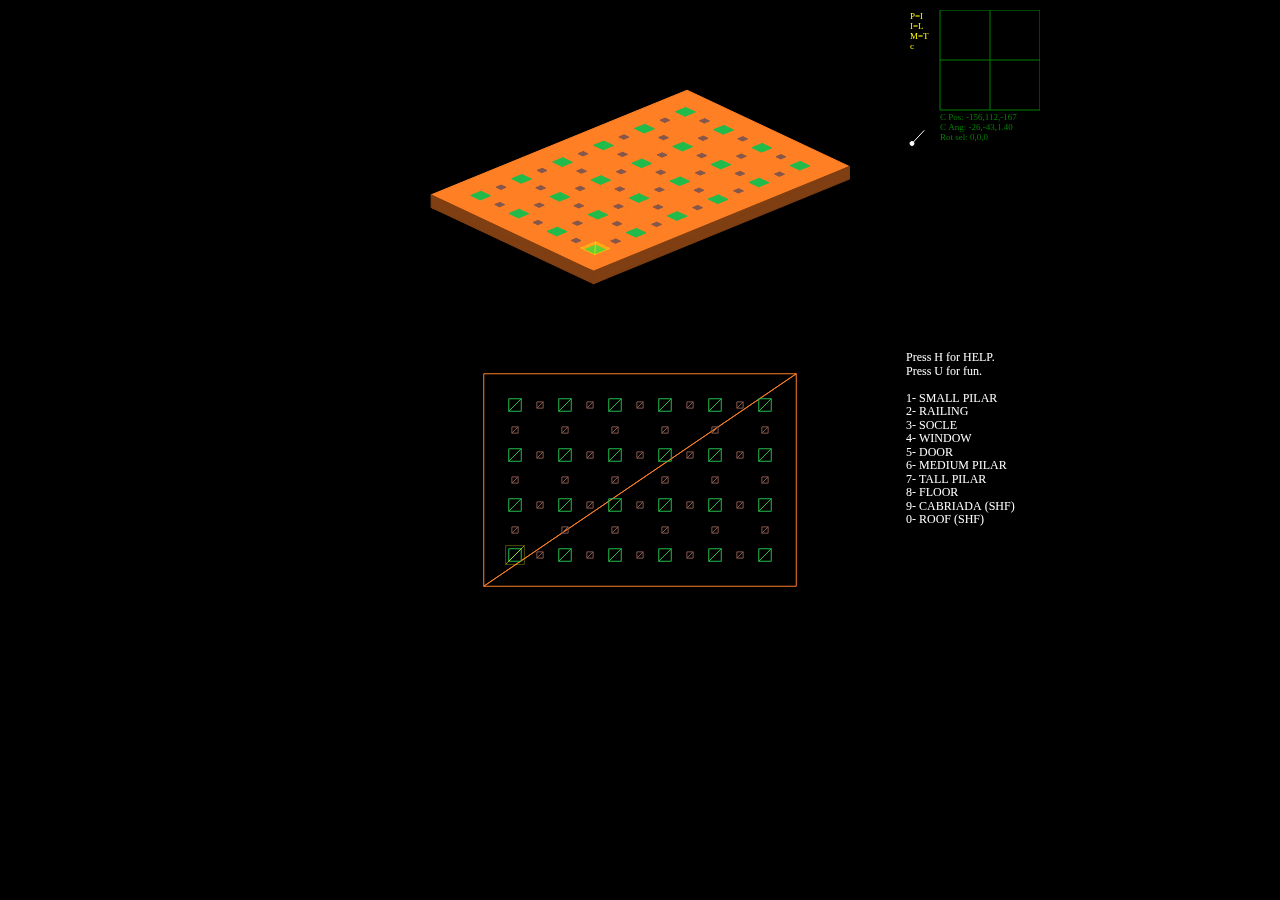
==== index.html @ d8146de5 "Uploading sources" ====
<html>
	<head>
		<title>Little constructor (based on JSEngine) v1.0 -</title>

		<script src="appLittleConstructor.js"></script>

		<style>
		body 
		{
			background-color:black;
			margin:10px;
			text-align:center;
		}
		</style>
	</head>

	<body onload="load();">
		<div align="center">
			<canvas id="cv" width="800" height="600"></canvas>
		</div> 
	</body>
</html>|
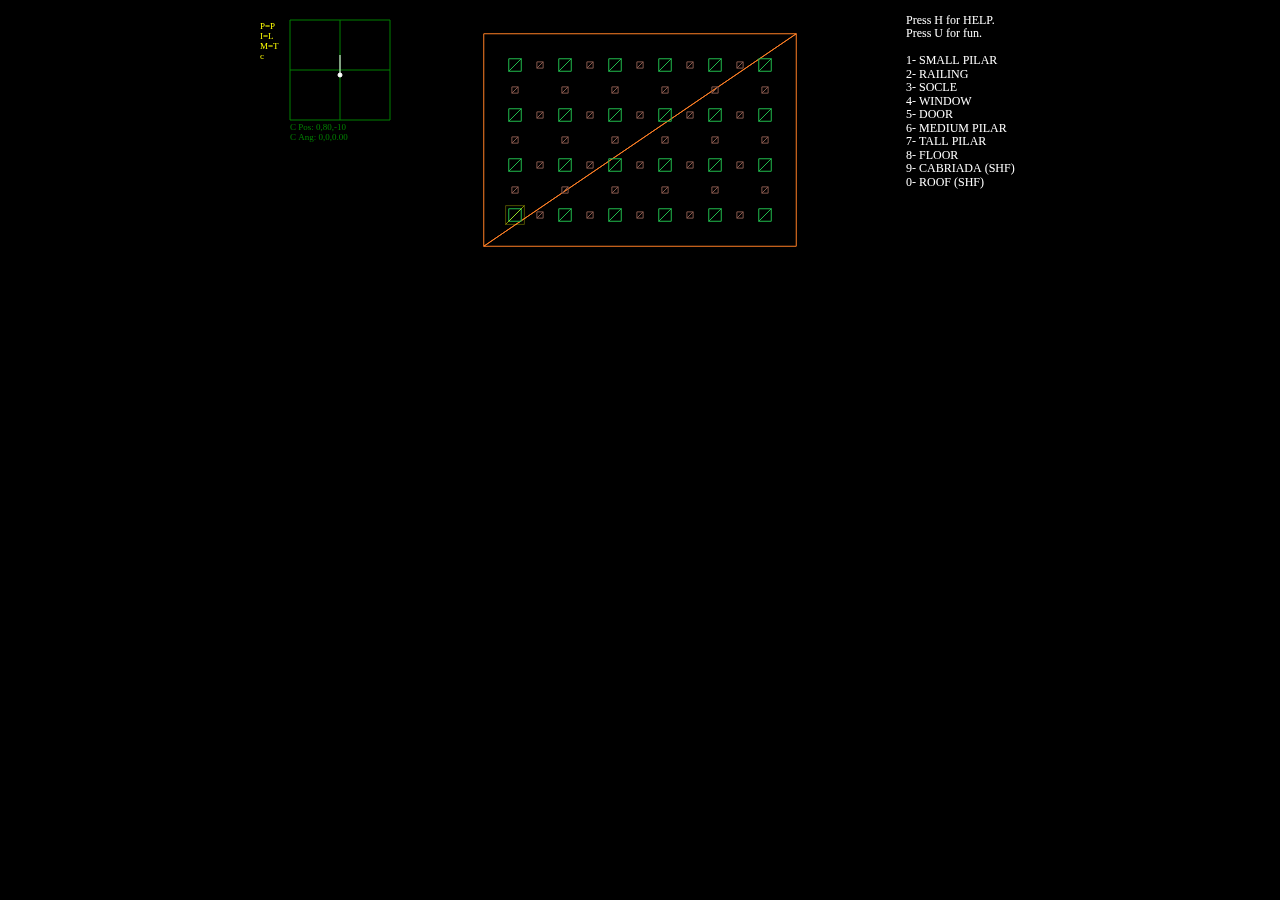
==== commit 90579903: "First upload for branch ThreeJS" ====
--- a/index.html
+++ b/index.html
@@ -1,8 +1,20 @@
 <html>
 	<head>
-		<title>Little constructor (based on JSEngine) v1.0 -</title>
+		<title>Default title</title>
 
-		<script src="appLittleConstructor.js"></script>
+		<!-- Global site tag (gtag.js) - Google Analytics -->
+		<script async src="https://www.googletagmanager.com/gtag/js?id=UA-161722306-1"></script>
+		<script>
+		  window.dataLayer = window.dataLayer || [];
+		  function gtag(){dataLayer.push(arguments);}
+		  gtag('js', new Date());
+
+		  gtag('config', 'UA-161722306-1');
+		</script>
+		
+		<script src="js/three.js"></script>
+		<script src="js/OrbitControls.js"></script>
+		<script src="appLittleConstructorThreeJS.js"></script>
 
 		<style>
 		body 
@@ -16,7 +28,7 @@
 
 	<body onload="load();">
 		<div align="center">
-			<canvas id="cv" width="800" height="600"></canvas>
+			<canvas id="cv" width="800" height="300"></canvas>
 		</div> 
 	</body>
 </html>|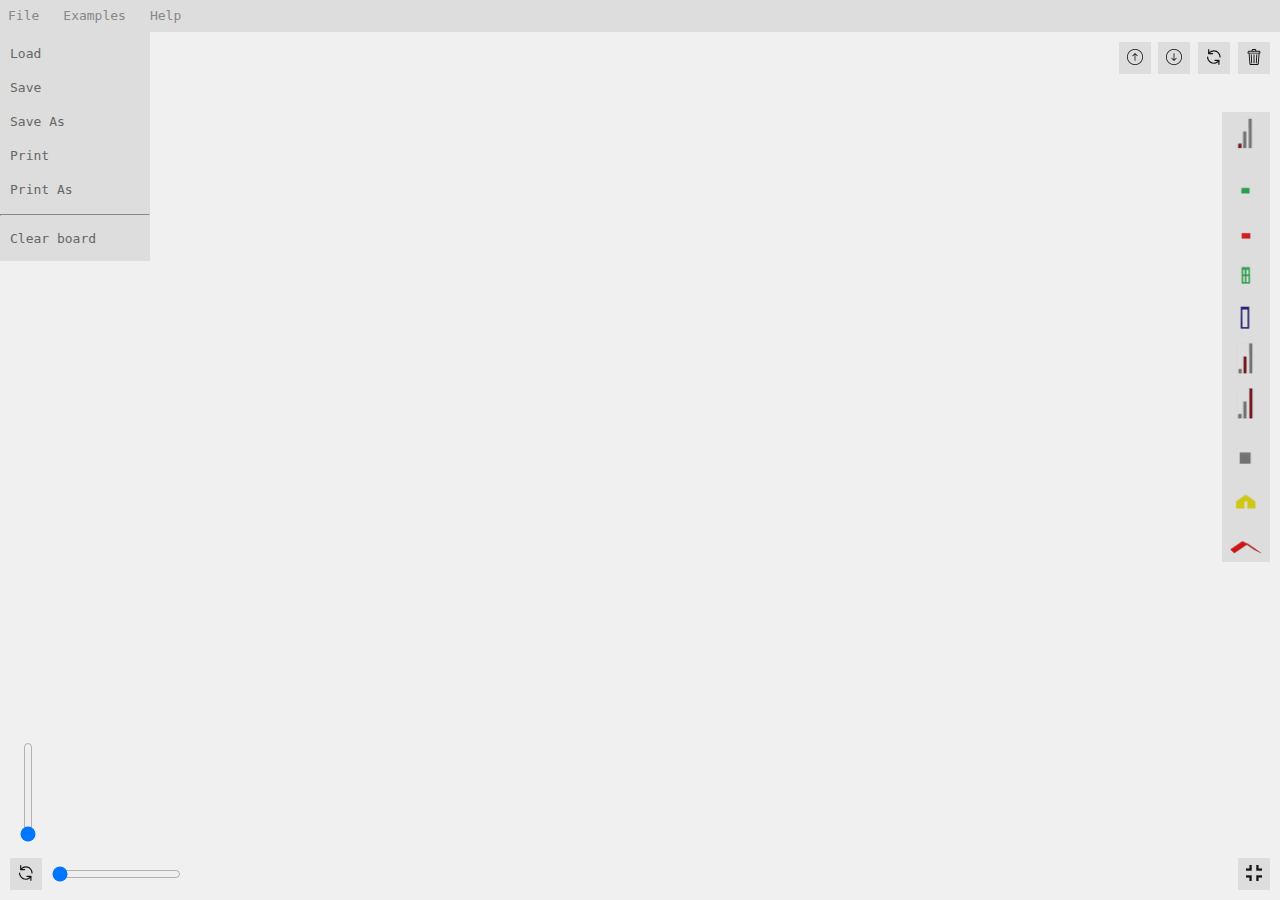
==== commit 860133d2: "Uploading sources" ====
--- a/index.html
+++ b/index.html
@@ -1,4 +1,5 @@
-<html>
+<!DOCTYPE html>
+<html lang="en">
 	<head>
 		<title>Default title</title>
 
@@ -11,24 +12,198 @@
 
 		  gtag('config', 'UA-161722306-1');
 		</script>
-		
-		<script src="js/three.js"></script>
-		<script src="js/OrbitControls.js"></script>
-		<script src="appLittleConstructorThreeJS.js"></script>
-
-		<style>
-		body 
-		{
-			background-color:black;
-			margin:10px;
-			text-align:center;
-		}
-		</style>
+	
+		<meta charset="utf-8">
+		<meta name="viewport" content="width=device-width, user-scalable=no, minimum-scale=1.0, maximum-scale=1.0">
+		<link type="text/css" rel="stylesheet" href="files/main.css">
+		<link type="text/css" rel="stylesheet" href="css/custom.css">
+
+		<script src="js/lib/build/three.js"></script>
+
+		<script type="x-shader/x-vertex" id="vertexShader">
+			varying vec3 vWorldPosition;
+
+			void main() {
+
+				vec4 worldPosition = modelMatrix * vec4( position, 1.0 );
+				vWorldPosition = worldPosition.xyz;
+
+				gl_Position = projectionMatrix * modelViewMatrix * vec4( position, 1.0 );
+
+			}
+		</script>
+
+		<script type="x-shader/x-fragment" id="fragmentShader">
+			uniform vec3 topColor;
+			uniform vec3 bottomColor;
+			uniform float offset;
+			uniform float exponent;
+
+			varying vec3 vWorldPosition;
+
+			void main() {
+
+				float h = normalize( vWorldPosition + offset ).y;
+				gl_FragColor = vec4( mix( bottomColor, topColor, max( pow( max( h, 0.0 ), exponent ), 0.0 ) ), 1.0 );
+
+			}
+		</script>
+
+		<script src="appLittleConstructorThreeJSEx.js"></script>
+
 	</head>
 
 	<body onload="load();">
-		<div align="center">
-			<canvas id="cv" width="800" height="300"></canvas>
-		</div> 
+
+		<div class="Panel" id="menubar">
+			<!-- File header menu -->
+			<div class="menu">
+				<div class="title">File</div>
+				<div class="options">
+					<div id="idLoad"  class="option">Load</div>
+					<input id="file-load" type="file" name="name" accept=".bpl" style="display: none;" />
+
+					<div id="idSave"  class="option">Save</div>
+					<div id="idOpenSaveAs"  class="option">Save As</div>
+					<div id="idPrint"  class="option">Print</div>
+					<div id="idOpenPrintAs"  class="option">Print As</div>
+					<hr>
+					<div id="idClearBoard"  class="option">Clear board</div>
+				</div>
+
+			</div>
+
+			<!-- Examples header menu -->
+			<div class="menu">
+				<div class="title">Examples</div>
+				<div class="options">
+					<div id="idExampleLittleHouse" class="option">Little house</div>
+				</div>
+			</div>
+
+			<!-- About header menu -->
+			<div class="menu">
+				<div class="title">Help</div>
+				<div class="options">
+					<div id="idOpenAbout" class="option">About</div>
+					<div id="idSourceCode"  class="option">Source code</div>
+				</div>
+			</div>
+		</div>
+
+		<!-- Flying buttons -->
+		<img id="btnCross" style = "display:none" src="img/cross-buttons.png">
+		<img id="btnUpDown" style = "display:none" src="img/updown-buttons.png">
+
+		<!-- Flying controls -->
+		<div id="btnFlyingPanel" class="Panel">
+			<button id="btnFlying" class="Button"><img title="Flying" src="img/full_screen_in.png"></button>
+		</div>
+
+		<div id="btnCancelFlyingPanel" class="Panel">
+			<button id="btnCancelFlying" class="Button"><img title="Cancel flying" src="img/full_screen_out.png"></button>
+		</div>
+
+		<!-- Zoom controls -->
+		<div id="btnZoomInPanel" class="Panel">
+			<button id="btnZoomIn" class="Button"><img title="Zoom in" src="img/zoom-in.svg"></button>
+		</div>
+		
+		<div id="sliderContainerZoomV"  class="Panel">
+			<input id="idSliderZoom" type="range" orient="vertical" min="0" max="100" value="0">
+		</div>
+		
+		<div id="btnZoomOutPanel" class="Panel">
+			<button id="btnZoomOut" class="Button"><img title="Zoom out" src="img/zoom-out.svg"></button>
+		</div>
+
+		<!-- Rotate controls -->
+		<div id="btnRotatePanel" class="Panel" >
+			<button id="btnRotate" class="Button"><img title="Rotate" src="img/rotate.svg"></button>
+		</div>
+
+		<div  id="sliderContainerRotateH" class="sliderContainerH">
+			<input id="idSliderH" type="range" min="0" max="100" value="0">
+		</div>
+		
+		<div  id="sliderContainerRotateV" class="sliderContainerV">
+			<input id="idSliderV" type="range" orient="vertical" min="0" max="100" value="0">
+		</div>
+		
+		<div id="pieceToolbar" class="Panel">
+			<button class="Button" id="btnPILAR_SMALL">		<img title="PILAR_SMALL" src="img/PILAR_SMALL.png"></button>
+			<button class="Button" id="btnRAILING">			<img title="RAILING" src="img/RAILING.png"></button>
+			<button class="Button" id="btnSOCLE">			<img title="SOCLE" src="img/SOCLE.png"></button>
+			<button class="Button" id="btnWINDOW">			<img title="WINDOW" src="img/WINDOW.png"></button>
+			<button class="Button" id="btnDOOR">			<img title="DOOR" src="img/DOOR.png"></button>
+			<button class="Button" id="btnPILAR_MEDIUM">	<img title="PILAR_MEDIUM" src="img/PILAR_MEDIUM.png"></button>
+			<button class="Button" id="btnPILAR_TALL">		<img title="PILAR_TALL" src="img/PILAR_TALL.png"></button>
+			<button class="Button" id="btnFLOOR">			<img title="FLOOR" src="img/FLOOR.png"></button>
+			<button class="Button" id="btnCABRIADA">		<img title="CABRIADA" src="img/CABRIADA.png"></button>
+			<button class="Button" id="btnROOF">			<img title="ROOF" src="img/ROOF.png"></button>
+		</div>
+
+		<div id="pieceActionsToolbar" class="Panel" >
+			<button id="btnPieceMoveUp" class="Button"><img title="Piece up" src="img/object_up.png"></button>
+			<button id="btnPieceMoveDown" class="Button"><img title="Piece down" src="img/object_down.png"></button>
+			<button id="btnPieceRotate" class="Button"><img title="Rotate piece" src="img/rotate.svg"></button>
+			<button id="btnPieceDelete" class="Button"><img title="Delete piece" src="img/delete.svg"></button>
+		</div>
+
+		<!-- Modal elements -->
+		<div id="idSaveAsModal" class="modal">
+			<div class="modal-content">
+				<p align="center">Filename:<input id="file-save-as" type="input" name="name" />.bpl</p>
+				<div align="center">
+					<table  width="50%">
+						<tr>
+							<td width="50%" align="center">
+								<button id="idSaveAsOk" type="button" id="idOkSaveAs">Save</button>	
+							</td>
+							<td width="50%" align="center">
+								<button id="idSaveAsCancel" type="button" id="idCloseSaveAs">Cancel</button>
+							</td>
+						</tr>
+					</table>
+				</div>
+			</div>
+		</div>
+
+		<div id="idPrintAsModal" class="modal">
+			<div class="modal-content">
+				<p align="center">Filename:<input id="file-print-as" type="input" name="name" />.ppl</p>
+				<div align="center">
+					<table  width="50%">
+						<tr>
+							<td width="50%" align="center">
+								<button id="idPrintAsOk" type="button" id="idOkPrintAs">Save</button>	
+							</td>
+							<td width="50%" align="center">
+								<button id="idPrintAsCancel" type="button" id="idClosePrintAs">Cancel</button>
+							</td>
+						</tr>
+					</table>
+				</div>
+			</div>
+		</div>
+
+		<div id="idAboutModal" class="modal">
+			<div class="modal-content">
+				<p align="center">Little constructor ThreeJS</p>
+				<p align="center">by <a href="https://mfontanadev.github.io/" target="_blank" rel="noopener">mfontanadev</a> v3.1.0</p>
+				<br>
+				<p align="center">Icons designed by: Darius Dan, Gregor Cresnar, Google from <a href="https://www.flaticon.es/" title="Flaticon"> www.flaticon.es</a></p>
+				"
+				<div align="center">
+					<button id="idCloseAbout" type="button">Close</button>
+				</div>
+			</div>
+		</div>
+
+		<!--<img id="btnPointer" src="img/pointer.png">-->
+
+		<!-- Render area elements -->
+		<div id="container"></div>
+		<div id="info"></div>
 	</body>
-</html>|+</html>--- a/files/main.css
+++ b/files/main.css
@@ -0,0 +1,87 @@
+body {
+	margin: 0;
+	background-color: #000;
+	color: #fff;
+	font-family: Monospace;
+	font-size: 13px;
+	line-height: 24px;
+	overscroll-behavior: none;
+}
+
+a {
+	color: #ff0;
+	text-decoration: none;
+}
+
+a:hover {
+	text-decoration: underline;
+}
+
+button {
+	cursor: pointer;
+	text-transform: uppercase;
+}
+
+canvas {
+	display: block;
+}
+
+#info {
+	position: absolute;
+	top: 0px;
+	width: 100%;
+	padding: 5px;
+	box-sizing: border-box;
+	text-align: center;
+	-moz-user-select: none;
+	-webkit-user-select: none;
+	-ms-user-select: none;
+	user-select: none;
+	pointer-events: none;
+	z-index: 1; /* TODO Solve this in HTML */
+}
+
+a, button, input, select {
+	pointer-events: auto;
+}
+
+.dg.ac {
+	-moz-user-select: none;
+	-webkit-user-select: none;
+	-ms-user-select: none;
+	user-select: none;
+	z-index: 2 !important; /* TODO Solve this in HTML */
+}
+
+#overlay {
+	position: absolute;
+	z-index: 2;
+	top: 0;
+	left: 0;
+	width: 100%;
+	height:100%;
+	display: flex;
+	align-items: center;
+	justify-content: center;
+	opacity: 1;
+	background-color: #000000;
+	color: #ffffff;
+}
+
+#overlay > div {
+	text-align: center;
+}
+
+#overlay > div > button {
+	height: 20px;
+	background: transparent;
+	color: #ffffff;
+	outline: 1px solid #ffffff;
+	border: 0px;
+	cursor: pointer;
+}
+
+#overlay > div > p {
+	color: #777777;
+	font-size: 12px;
+}
--- a/css/custom.css
+++ b/css/custom.css
@@ -0,0 +1,357 @@
+body {
+    background-color: #f0f0f0;
+    color: #444;
+}
+
+a {
+    color: #08f;
+}
+
+#menubar {
+    position: absolute;
+    width: 100%;
+    height: 32px;
+    background: #ddd;
+    padding: 0;
+    margin: 0;
+    right: 0;
+    top: 0;
+}
+    #menubar .menu {
+        float: left;
+        cursor: pointer;
+        padding-right: 8px;
+    }
+
+    #menubar .menu .right {
+        float: right;
+        cursor: auto;
+        padding-right: 0;
+        text-align: right;
+    }
+
+    #menubar .menu .title {
+        display: inline-block;
+        color: #888;
+        margin: 0;
+        padding: 8px;
+        line-height: 16px;
+    }
+
+    #menubar .menu .options {
+        position: fixed;
+        display: none;
+        padding: 5px 0;
+        background: #ddd;
+        width: 150px;
+        max-height: calc(100% - 80px);
+        overflow: auto;
+    }
+
+    #menubar .menu:hover .options {
+        display: block;
+        z-index: 1000;
+    }
+
+        #menubar .menu .options hr {
+            border-color: #ddd;
+        }
+
+        #menubar .menu .options .option {
+            color: #666;
+            background: #ddd;
+            padding: 5px 10px;
+            margin: 0 !important;
+        }
+
+            #menubar .menu .options .option:hover {
+                color: #fff;
+                background-color: #08f;
+            }
+
+            #menubar .menu .options .option:active {
+                color: #666;
+                background: #ddd;
+            }
+
+    #menubar .menu .options .inactive {
+        color: #bbb;
+        background: #ddd;
+        padding: 5px 10px;
+        margin: 0 !important;
+    }
+
+
+#toolbar {
+    position: absolute;
+    left: 10px;
+    top: 42px;
+    width: 32px;
+    background: #eee;
+    text-align: center;
+}
+
+    #toolbar button, #toolbar input {
+        height: 32px;
+    }
+
+        #toolbar button img {
+            width: 16px;
+            opacity: 0.9;
+        }
+
+
+#pieceToolbar {
+    position: absolute;
+    top: 112px;
+    right: 10px;
+    width: 48px;
+    background: #eee;
+    text-align: center;
+}
+
+    #pieceToolbar button, #pieceToolbar input {
+        width: 48px;
+    }
+
+        #pieceToolbar button img {
+            height: 32px;
+            opacity: 0.9;
+        }        
+
+#pieceActionsToolbar {
+    position: absolute;
+    right: 10px;
+    top: 42px;
+    height: 32px;
+    background: #eee;
+    text-align: center;
+}
+
+    #pieceActionsToolbar button, #pieceActionsToolbar input {
+        height: 32px;
+    }
+
+        #pieceActionsToolbar button img {
+            width: 16px;
+            opacity: 0.9;
+        }
+
+button 
+{
+    color: #555;
+    background-color: #ddd;
+    border: 0px;
+    margin: 0px; /* GNOME Web */
+    padding: 5px 8px;
+    text-transform: uppercase;
+    cursor: pointer;
+    outline: none;
+}
+
+    button:hover {
+        background-color: #fff;
+    }
+
+    button.active {
+        background-color: #999;
+    }
+
+    button.selected {
+        background-color: #aaa;
+    }
+
+.Panel {
+    -moz-user-select: none;
+    -webkit-user-select: none;
+    -ms-user-select: none;
+
+    /* No support for these yet */
+    -o-user-select: none;
+    user-select: none;
+}
+
+/* The Modal (background) */
+.modal {
+    display: none; /* Hidden by default */
+    position: fixed; /* Stay in place */
+    z-index: 1; /* Sit on top */
+    padding-top: 100px; /* Location of the box */
+    left: 0;
+    top: 0;
+    width: 100%; /* Full width */
+    height: 100%; /* Full height */
+    overflow: auto; /* Enable scroll if needed */
+    background-color: rgb(0,0,0); /* Fallback color */
+    background-color: rgba(0,0,0,0.4); /* Black w/ opacity */
+  }
+  
+  /* Modal Content */
+  .modal-content {
+    background-color: #fefefe;
+    margin: auto;
+    padding: 20px;
+    border: 1px solid #888;
+    width: 80%;
+  }
+  
+  /* The Close Button */
+  .close {
+    color: #aaaaaa;
+    float: right;
+    font-size: 28px;
+    font-weight: bold;
+  }
+ 
+  .close:hover,
+  .close:focus {
+    color: #000;
+    text-decoration: none;
+    cursor: pointer;
+  }
+
+
+  #btnRotatePanel {
+    position: absolute;
+    left: 10px;
+    bottom: 10px;
+    width: 32px;
+    background: #eee;
+    text-align: center;
+}
+
+    #btnRotatePanel button, #btnRotatePanel input {
+        height: 32px;
+    }
+
+        #btnRotatePanel button img {
+            width: 16px;
+            opacity: 0.9;
+        }
+
+.sliderContainerH {
+    position: absolute;
+    left: 50px;
+    bottom: 10px;
+    width: 100px;
+}
+
+.sliderContainerV {
+    position: absolute;
+    left: 10px;
+    bottom: 50px;
+}
+
+input[type=range][orient=vertical]
+{
+    writing-mode: bt-lr; /* IE */
+    -webkit-appearance: slider-vertical; /* WebKit */
+    width: 32px;
+    height: 100px;
+}
+
+#btnZoomInPanel {
+    position: absolute;
+    left: 10px;
+    top: 42px;
+    width: 32px;
+    background: #eee;
+    text-align: center;
+}
+
+    #btnZoomInPanel button, #btnZoomInPanel input {
+        height: 32px;
+    }
+
+        #btnZoomInPanel button img {
+            width: 16px;
+            opacity: 0.9;
+        }
+
+#sliderContainerZoomV {
+    position: absolute;
+    left: 10px;
+    top: 80px;
+    width: 100px;
+}
+
+#btnZoomOutPanel {
+    position: absolute;
+    left: 10px;
+    top: 189px;
+    width: 32px;
+    background: #eee;
+    text-align: center;
+}
+
+    #btnZoomOutPanel button, #btnZoomOutPanel input {
+        height: 32px;
+    }
+
+        #btnZoomOutPanel button img {
+            width: 16px;
+            opacity: 0.9;
+        }
+
+#btnFlyingPanel {
+    position: absolute;
+    right: 10px;
+    bottom: 10px;
+    width: 32px;
+    background: #eee;
+    text-align: center;
+}
+
+    #btnFlyingPanel button, #btnFlyingPanel input {
+        height: 32px;
+    }
+
+        #btnFlyingPanel button img {
+            width: 16px;
+            opacity: 0.9;
+        }
+        
+#btnCancelFlyingPanel {
+    position: absolute;
+    right: 10px;
+    bottom: 10px;
+    width: 32px;
+    background: #eee;
+    text-align: center;
+}
+
+    #btnCancelFlyingPanel button, #btnCancelFlyingPanel input {
+        height: 32px;
+    }
+
+        #btnCancelFlyingPanel button img {
+            width: 16px;
+            opacity: 0.9;
+        }
+
+
+#btnCross {
+    position: absolute;
+    left: 30px;
+    bottom: 30px;
+    width: 150px;
+    opacity: 0.9;
+    pointer-events: none;
+}
+
+#btnUpDown {
+    position: absolute;
+    right: 30px;
+    bottom: 30px;
+    width: 150px;
+    opacity: 0.9;
+    pointer-events: none;
+}
+
+#btnPointer {
+    position: absolute;
+    right: 30px;
+    bottom: 30px;
+    width: 10px;
+    pointer-events: none;
+}
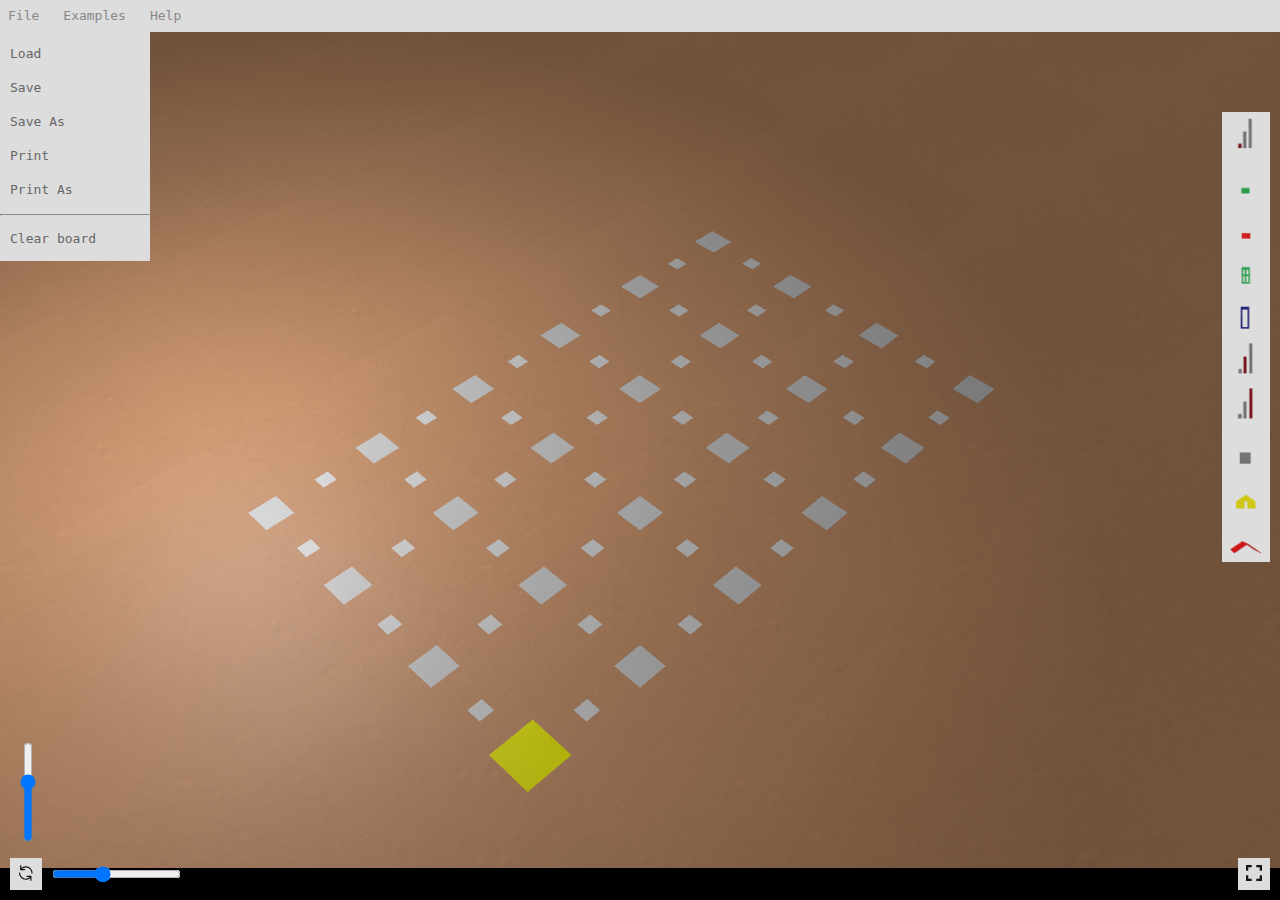
==== commit 12313720: "Updating" ====
--- a/index.html
+++ b/index.html
@@ -190,7 +190,7 @@
 		<div id="idAboutModal" class="modal">
 			<div class="modal-content">
 				<p align="center">Little constructor ThreeJS</p>
-				<p align="center">by <a href="https://mfontanadev.github.io/" target="_blank" rel="noopener">mfontanadev</a> v3.1.0</p>
+				<p align="center">by <a href="https://mfontanadev.github.io/" target="_blank" rel="noopener">mfontanadev</a> v3.1.1</p>
 				<br>
 				<p align="center">Icons designed by: Darius Dan, Gregor Cresnar, Google from <a href="https://www.flaticon.es/" title="Flaticon"> www.flaticon.es</a></p>
 				"
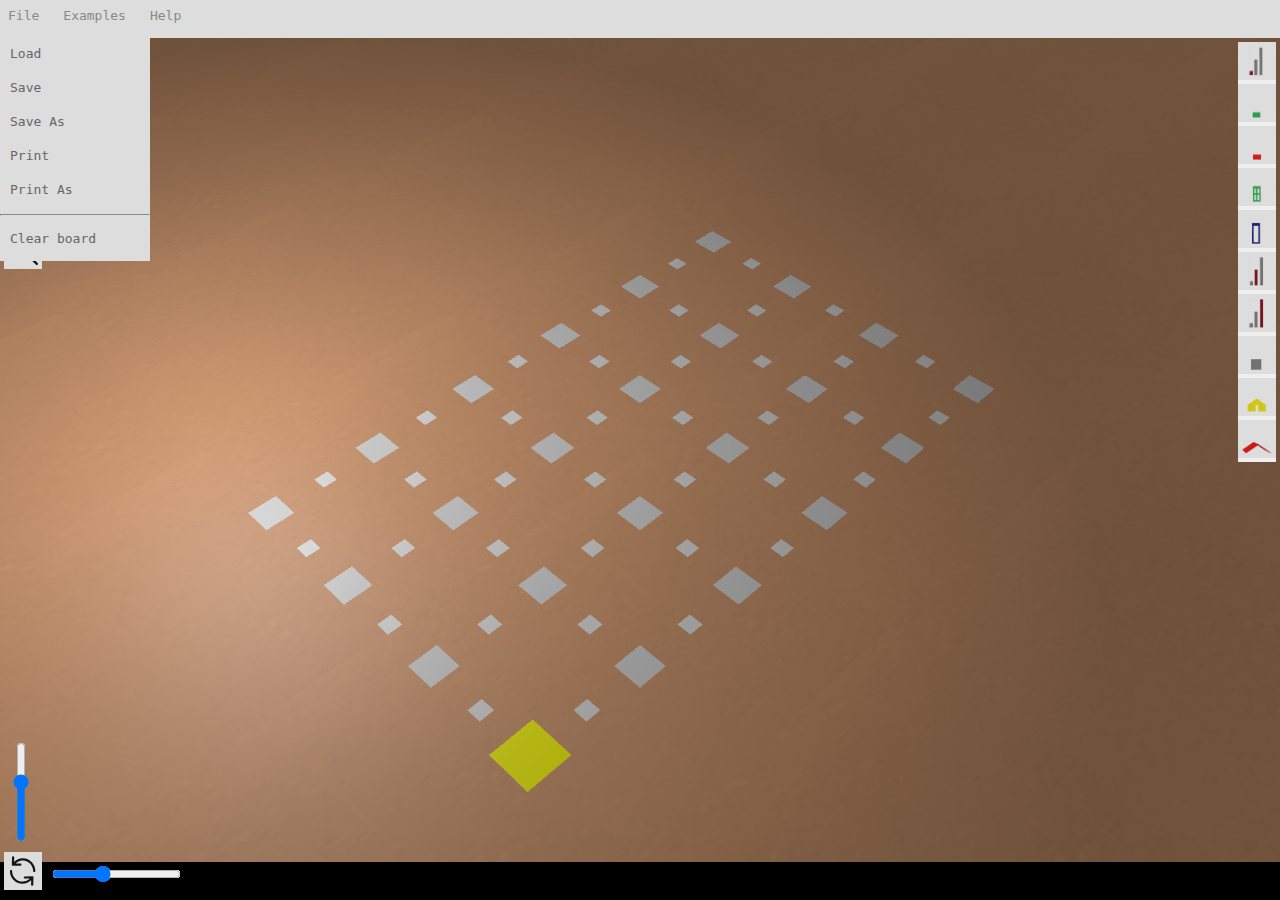
==== commit 94f424d6: "Change icons size" ====
--- a/index.html
+++ b/index.html
@@ -190,10 +190,10 @@
 		<div id="idAboutModal" class="modal">
 			<div class="modal-content">
 				<p align="center">Little constructor ThreeJS</p>
-				<p align="center">by <a href="https://mfontanadev.github.io/" target="_blank" rel="noopener">mfontanadev</a> v3.1.1</p>
+				<p align="center">by <a href="https://mfontanadev.github.io/" target="_blank" rel="noopener">mfontanadev</a> v3.1.2</p>
 				<br>
 				<p align="center">Icons designed by: Darius Dan, Gregor Cresnar, Google from <a href="https://www.flaticon.es/" title="Flaticon"> www.flaticon.es</a></p>
-				"
+				<p align="center">Original real toy:  <a href="https://www.instagram.com/casitas_frm/" title="Casitas_frm">www.instagram.com/casitas_frm</a></p>
 				<div align="center">
 					<button id="idCloseAbout" type="button">Close</button>
 				</div>
--- a/css/custom.css
+++ b/css/custom.css
@@ -10,7 +10,7 @@
 #menubar {
     position: absolute;
     width: 100%;
-    height: 32px;
+    height: 38px;
     background: #ddd;
     padding: 0;
     margin: 0;
@@ -84,56 +84,63 @@
 
 #toolbar {
     position: absolute;
-    left: 10px;
+    left: 4px;
+    top: 38px;
+    height: 38px;
+    width: 38px;
+    background: #eee;
+    text-align: center;
+}
+
+    #toolbar button, #toolbar input {
+        height: 38px;
+        width: 38px;
+    }
+
+        #toolbar button img {
+            height: 30px;
+            width: 30px;
+            opacity: 0.9;
+        }
+
+
+#pieceToolbar {
+    position: absolute;
     top: 42px;
-    width: 32px;
-    background: #eee;
-    text-align: center;
-}
-
-    #toolbar button, #toolbar input {
-        height: 32px;
-    }
-
-        #toolbar button img {
-            width: 16px;
-            opacity: 0.9;
-        }
-
-
-#pieceToolbar {
-    position: absolute;
-    top: 112px;
-    right: 10px;
-    width: 48px;
+    right: 4px;
+    width: 38px;
     background: #eee;
     text-align: center;
 }
 
     #pieceToolbar button, #pieceToolbar input {
-        width: 48px;
+        height: 38px;
+        width: 38px;
     }
 
         #pieceToolbar button img {
-            height: 32px;
+            height: 30px;
+            width: 30px;
             opacity: 0.9;
         }        
 
 #pieceActionsToolbar {
     position: absolute;
-    right: 10px;
-    top: 42px;
-    height: 32px;
+    right: 4px;
+    bottom: 10px;
+    height: 38px;
     background: #eee;
     text-align: center;
 }
 
     #pieceActionsToolbar button, #pieceActionsToolbar input {
-        height: 32px;
+        height: 38px;
+        width: 38px;
     }
 
         #pieceActionsToolbar button img {
-            width: 16px;
+            height: 30px;
+            width: 30px;
             opacity: 0.9;
         }
 
@@ -143,7 +150,7 @@
     background-color: #ddd;
     border: 0px;
     margin: 0px; /* GNOME Web */
-    padding: 5px 8px;
+    padding: 4px 4px;
     text-transform: uppercase;
     cursor: pointer;
     outline: none;
@@ -213,19 +220,22 @@
 
   #btnRotatePanel {
     position: absolute;
-    left: 10px;
+    left: 4px;
     bottom: 10px;
-    width: 32px;
+    height: 38px;
+    width: 38px;
     background: #eee;
     text-align: center;
 }
 
     #btnRotatePanel button, #btnRotatePanel input {
-        height: 32px;
+        height: 38px;
+        width: 38px;
     }
 
         #btnRotatePanel button img {
-            width: 16px;
+            height: 30px;
+            width: 30px;
             opacity: 0.9;
         }
 
@@ -238,7 +248,7 @@
 
 .sliderContainerV {
     position: absolute;
-    left: 10px;
+    left: 4px;
     bottom: 50px;
 }
 
@@ -246,86 +256,98 @@
 {
     writing-mode: bt-lr; /* IE */
     -webkit-appearance: slider-vertical; /* WebKit */
-    width: 32px;
+    width: 30px;
     height: 100px;
 }
 
 #btnZoomInPanel {
     position: absolute;
-    left: 10px;
+    left: 4px;
+    top: 84px;
+    height: 38px;
+    width: 38px;
+    background: #eee;
+    text-align: center;
+}
+
+    #btnZoomInPanel button, #btnZoomInPanel input {
+        height: 38px;
+        width: 38px;
+    }
+
+        #btnZoomInPanel button img {
+            height: 30px;
+            width: 30px;
+            opacity: 0.9;
+        }
+
+#sliderContainerZoomV {
+    position: absolute;
+    left: 4px;
+    top: 122px;
+    width: 100px;
+}
+
+#btnZoomOutPanel {
+    position: absolute;
+    left: 4px;
+    top: 231px;
+    height: 30px;
+    width: 38px;
+    background: #eee;
+    text-align: center;
+}
+
+    #btnZoomOutPanel button, #btnZoomOutPanel input {
+        height: 38px;
+        width: 38px;
+    }
+
+        #btnZoomOutPanel button img {
+            height: 30px;
+            width: 30px;
+            opacity: 0.9;
+        }
+
+#btnFlyingPanel {
+    position: absolute;
+    left: 4px;
     top: 42px;
-    width: 32px;
-    background: #eee;
-    text-align: center;
-}
-
-    #btnZoomInPanel button, #btnZoomInPanel input {
-        height: 32px;
-    }
-
-        #btnZoomInPanel button img {
-            width: 16px;
-            opacity: 0.9;
-        }
-
-#sliderContainerZoomV {
-    position: absolute;
-    left: 10px;
-    top: 80px;
-    width: 100px;
-}
-
-#btnZoomOutPanel {
-    position: absolute;
-    left: 10px;
-    top: 189px;
-    width: 32px;
-    background: #eee;
-    text-align: center;
-}
-
-    #btnZoomOutPanel button, #btnZoomOutPanel input {
-        height: 32px;
-    }
-
-        #btnZoomOutPanel button img {
-            width: 16px;
-            opacity: 0.9;
-        }
-
-#btnFlyingPanel {
-    position: absolute;
-    right: 10px;
-    bottom: 10px;
-    width: 32px;
+    height: 38px;
+    width: 38px;
     background: #eee;
     text-align: center;
 }
 
     #btnFlyingPanel button, #btnFlyingPanel input {
-        height: 32px;
+        height: 38px;
+        width: 38px;
     }
 
         #btnFlyingPanel button img {
-            width: 16px;
+            height: 30px;
+            width: 30px;
             opacity: 0.9;
         }
         
 #btnCancelFlyingPanel {
     position: absolute;
-    right: 10px;
-    bottom: 10px;
-    width: 32px;
+    left: 4px;
+    top: 42px;
+    height: 38px;
+    width: 38px;
     background: #eee;
     text-align: center;
 }
 
     #btnCancelFlyingPanel button, #btnCancelFlyingPanel input {
-        height: 32px;
+        height: 38px;
+        width: 38px;
     }
 
         #btnCancelFlyingPanel button img {
-            width: 16px;
+            height: 30px;
+            width: 30px;
             opacity: 0.9;
         }
 
